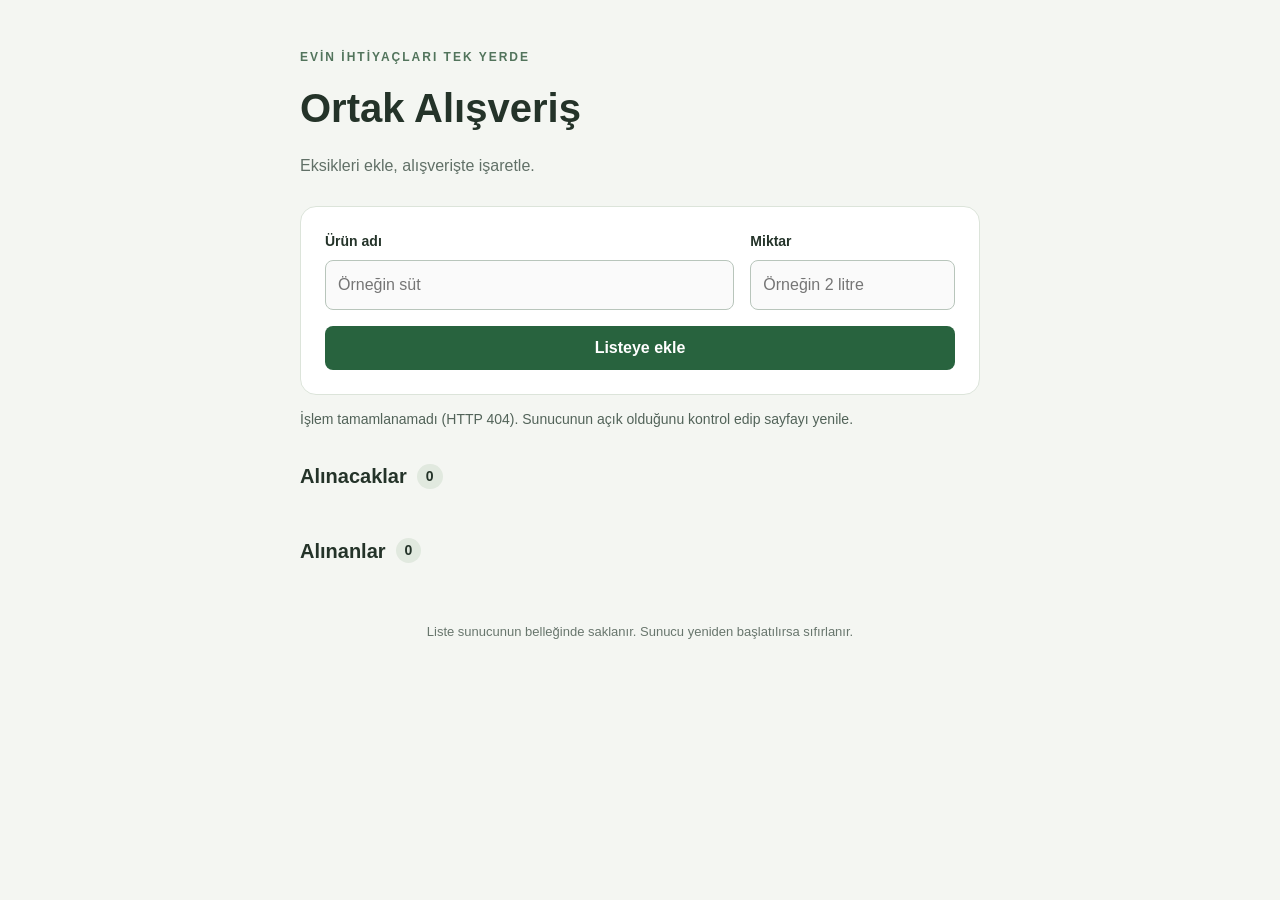
==== backend/src/main/resources/static/index.html @ 510e8f86 "Alışveriş ekranını Spring Boot API ile bağla" ====
<!doctype html>
<html lang="tr">
  <head>
    <meta charset="UTF-8" />
    <meta name="viewport" content="width=device-width, initial-scale=1.0" />
    <title>Ortak Alışveriş</title>
    <link rel="stylesheet" href="style.css" />
    <script src="app.js" defer></script>
  </head>
  <body>
    <main class="container">
      <header>
        <p class="eyebrow">EVİN İHTİYAÇLARI TEK YERDE</p>
        <h1>Ortak Alışveriş</h1>
        <p>Eksikleri ekle, alışverişte işaretle.</p>
      </header>

      <form id="product-form">
        <div class="field">
          <label for="product-name">Ürün adı</label>
          <input
            id="product-name"
            type="text"
            placeholder="Örneğin süt"
            maxlength="80"
            required
          />
        </div>

        <div class="field">
          <label for="product-quantity">Miktar</label>
          <input
            id="product-quantity"
            type="text"
            placeholder="Örneğin 2 litre"
            maxlength="40"
          />
        </div>

        <button class="add-button" type="submit">Listeye ekle</button>
      </form>

      <p id="status" class="status" role="status"></p>

      <section aria-labelledby="pending-title">
        <h2 id="pending-title">
          Alınacaklar <span id="pending-count">0</span>
        </h2>
        <p id="pending-empty" class="empty">
          Liste boş. İlk ihtiyacını yukarıdan ekle.
        </p>
        <ul id="pending-list" class="product-list"></ul>
      </section>

      <section aria-labelledby="completed-title">
        <h2 id="completed-title">
          Alınanlar <span id="completed-count">0</span>
        </h2>
        <p id="completed-empty" class="empty">
          Aldığın ürünler burada görünecek.
        </p>
        <ul id="completed-list" class="product-list"></ul>
      </section>

      <footer>
        Liste sunucunun belleğinde saklanır. Sunucu yeniden başlatılırsa
        sıfırlanır.
      </footer>
    </main>
  </body>
</html>
---- backend/src/main/resources/static/style.css ----
* {
  box-sizing: border-box;
}

body {
  margin: 0;
  background: #f4f6f2;
  color: #243329;
  font-family: Arial, sans-serif;
  line-height: 1.5;
}

.container {
  width: min(100% - 32px, 680px);
  margin: 48px auto;
}

header {
  margin-bottom: 28px;
}

.eyebrow {
  color: #52745c;
  font-size: 12px;
  font-weight: bold;
  letter-spacing: 2px;
}

h1 {
  margin: 8px 0;
  font-size: clamp(28px, 6vw, 40px);
}

header > p:last-child {
  color: #617067;
}

form {
  display: grid;
  grid-template-columns: 2fr 1fr;
  gap: 16px;
  padding: 24px;
  border: 1px solid #dce4da;
  border-radius: 16px;
  background: white;
}

.field {
  display: flex;
  flex-direction: column;
  gap: 8px;
}

label {
  font-size: 14px;
  font-weight: bold;
}

input {
  width: 100%;
  min-width: 0;
  padding: 12px;
  border: 1px solid #b8c5bb;
  border-radius: 8px;
  font: inherit;
}

button {
  min-height: 44px;
  padding: 10px 14px;
  border: 0;
  border-radius: 8px;
  font: inherit;
  font-weight: bold;
  cursor: pointer;
}

input:focus-visible,
button:focus-visible {
  outline: 3px solid #87b99a;
  outline-offset: 3px;
}

.add-button {
  grid-column: 1 / -1;
  background: #28633e;
  color: white;
}

.add-button:hover {
  background: #1e4e30;
}

.status {
  min-height: 24px;
  color: #526359;
  font-size: 14px;
}

section {
  margin-top: 28px;
}

h2 {
  display: flex;
  align-items: center;
  gap: 10px;
  font-size: 20px;
}

h2 span {
  padding: 2px 9px;
  border-radius: 20px;
  background: #e1e9df;
  font-size: 14px;
}

.empty {
  color: #68766d;
}

.product-list {
  display: grid;
  gap: 12px;
  margin: 0;
  padding: 0;
  list-style: none;
}

.product {
  display: flex;
  align-items: center;
  justify-content: space-between;
  gap: 16px;
  padding: 16px;
  border: 1px solid #dce4da;
  border-radius: 12px;
  background: white;
}

.product-info {
  min-width: 0;
  overflow-wrap: anywhere;
}

.product-name {
  display: block;
}

.product-quantity {
  display: block;
  margin-top: 4px;
  color: #68766d;
  font-size: 14px;
}

.product.completed .product-name {
  color: #68766d;
  text-decoration: line-through;
}

.product-actions {
  display: flex;
  flex-shrink: 0;
  gap: 8px;
}

.toggle-button {
  background: #e7f0e8;
  color: #245936;
}

.delete-button {
  background: #fbeceb;
  color: #9e3434;
}

footer {
  margin-top: 40px;
  color: #68766d;
  font-size: 13px;
  text-align: center;
}

@media (max-width: 480px) {
  .container {
    margin-top: 28px;
  }

  form {
    grid-template-columns: 1fr;
    padding: 18px;
  }

  .product {
    align-items: flex-start;
    flex-direction: column;
  }

  .product-actions {
    width: 100%;
  }

  .product-actions button {
    flex: 1;
  }
}
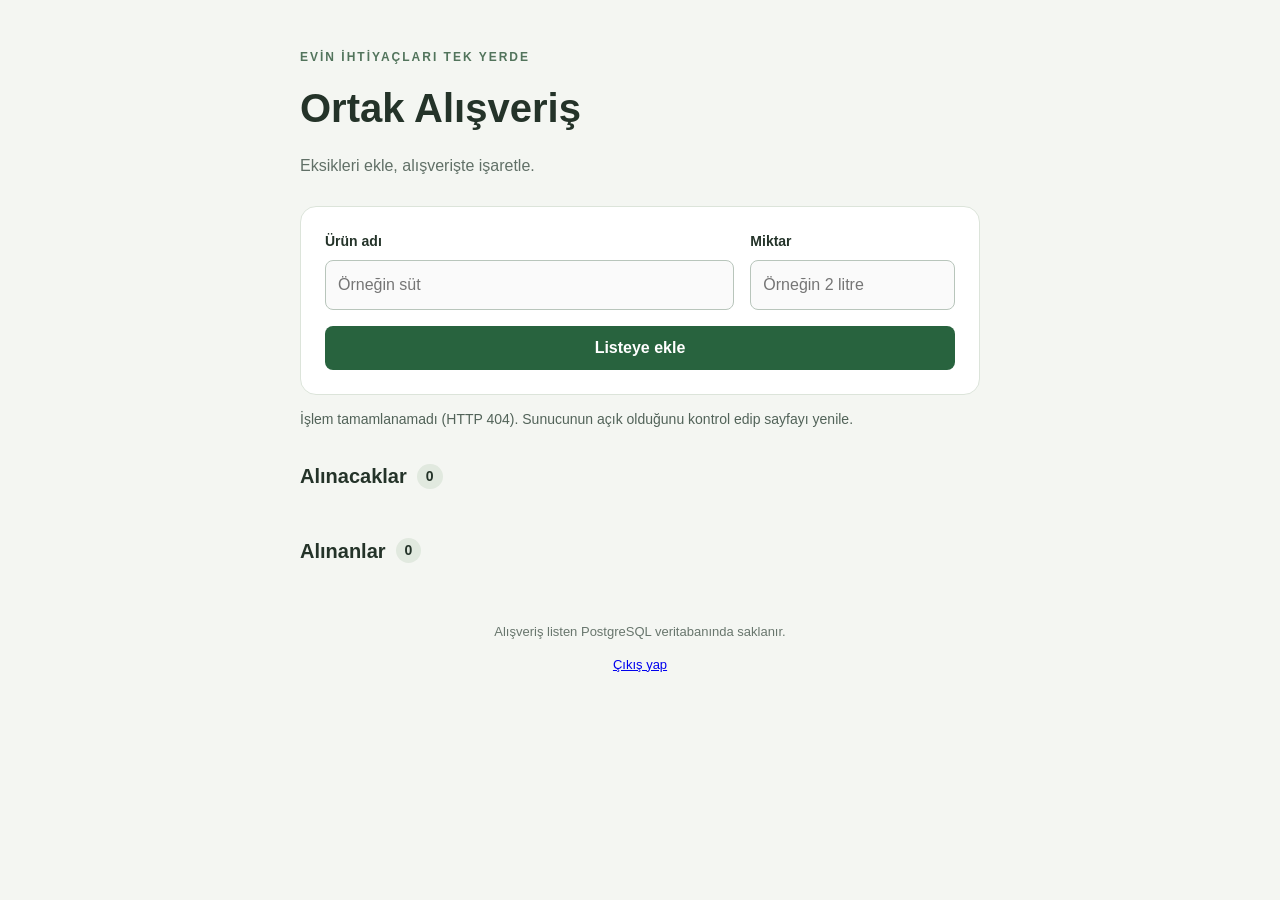
==== commit 250923b2: "Kullanıcı kaydı, oturum açma ve çıkış ekle" ====
--- a/backend/src/main/resources/static/index.html
+++ b/backend/src/main/resources/static/index.html
@@ -63,8 +63,8 @@
       </section>
 
       <footer>
-        Liste sunucunun belleğinde saklanır. Sunucu yeniden başlatılırsa
-        sıfırlanır.
+        <p>Alışveriş listen PostgreSQL veritabanında saklanır.</p>
+        <a href="/logout">Çıkış yap</a>
       </footer>
     </main>
   </body>
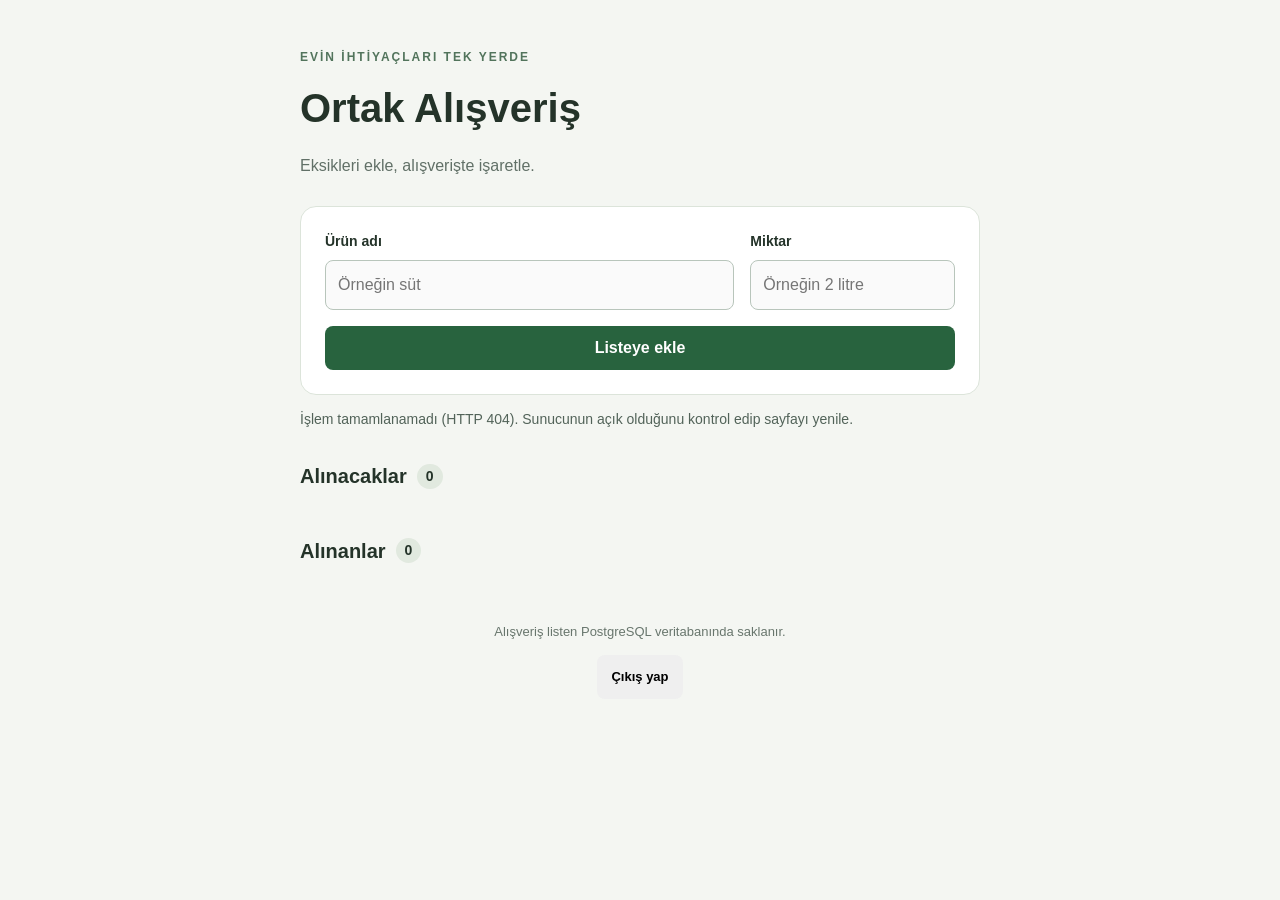
==== commit c1bbd963: "Türkçe giriş ekranını ve güvenli çıkış işlemini tamamla" ====
--- a/backend/src/main/resources/static/index.html
+++ b/backend/src/main/resources/static/index.html
@@ -64,7 +64,7 @@
 
       <footer>
         <p>Alışveriş listen PostgreSQL veritabanında saklanır.</p>
-        <a href="/logout">Çıkış yap</a>
+        <button id="logout-button" type="button">Çıkış yap</button>
       </footer>
     </main>
   </body>
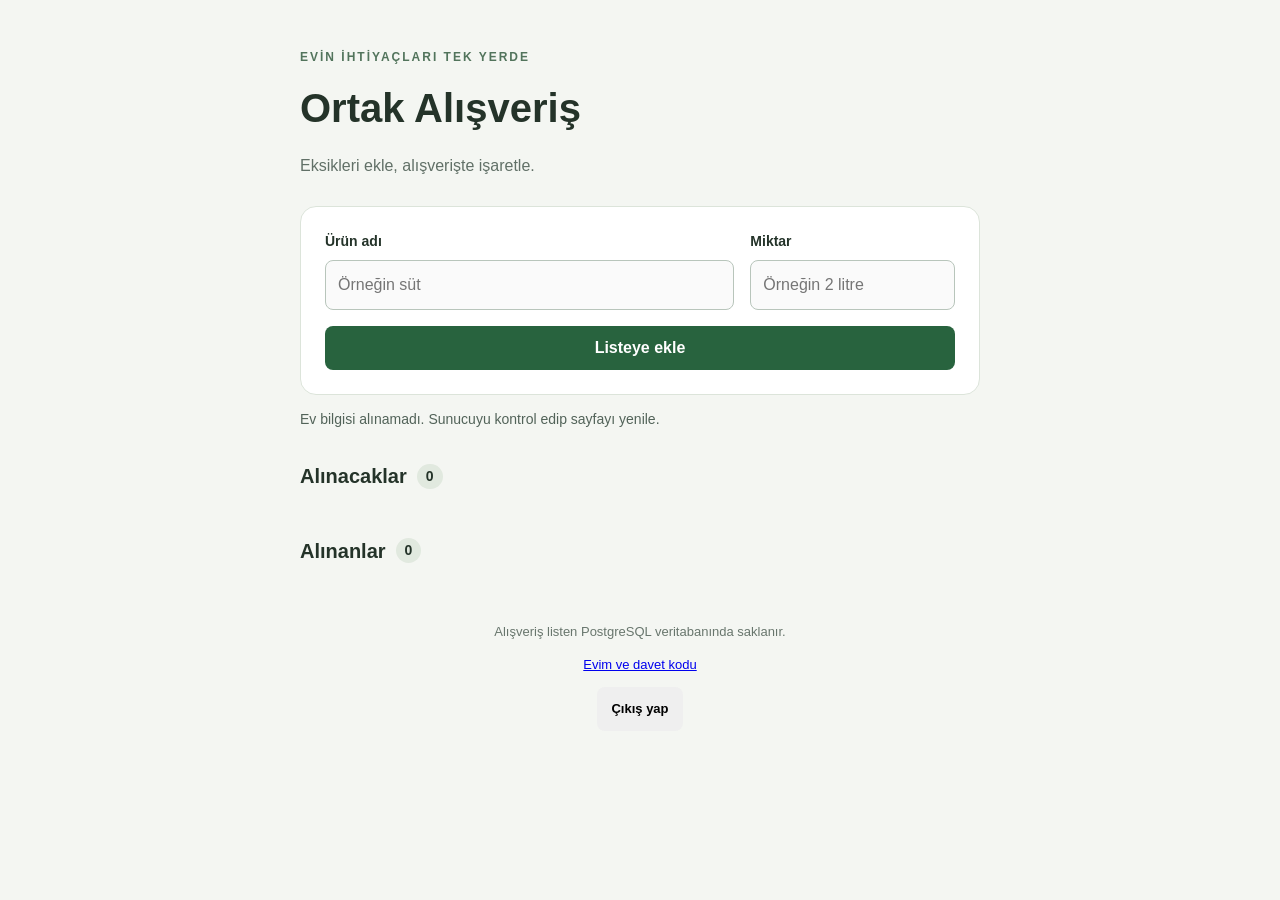
==== commit e427a6be: "Ev üyeliği ve eve özel ürün erişimi ekle" ====
--- a/backend/src/main/resources/static/index.html
+++ b/backend/src/main/resources/static/index.html
@@ -64,6 +64,7 @@
 
       <footer>
         <p>Alışveriş listen PostgreSQL veritabanında saklanır.</p>
+        <p><a href="/household.html">Evim ve davet kodu</a></p>
         <button id="logout-button" type="button">Çıkış yap</button>
       </footer>
     </main>
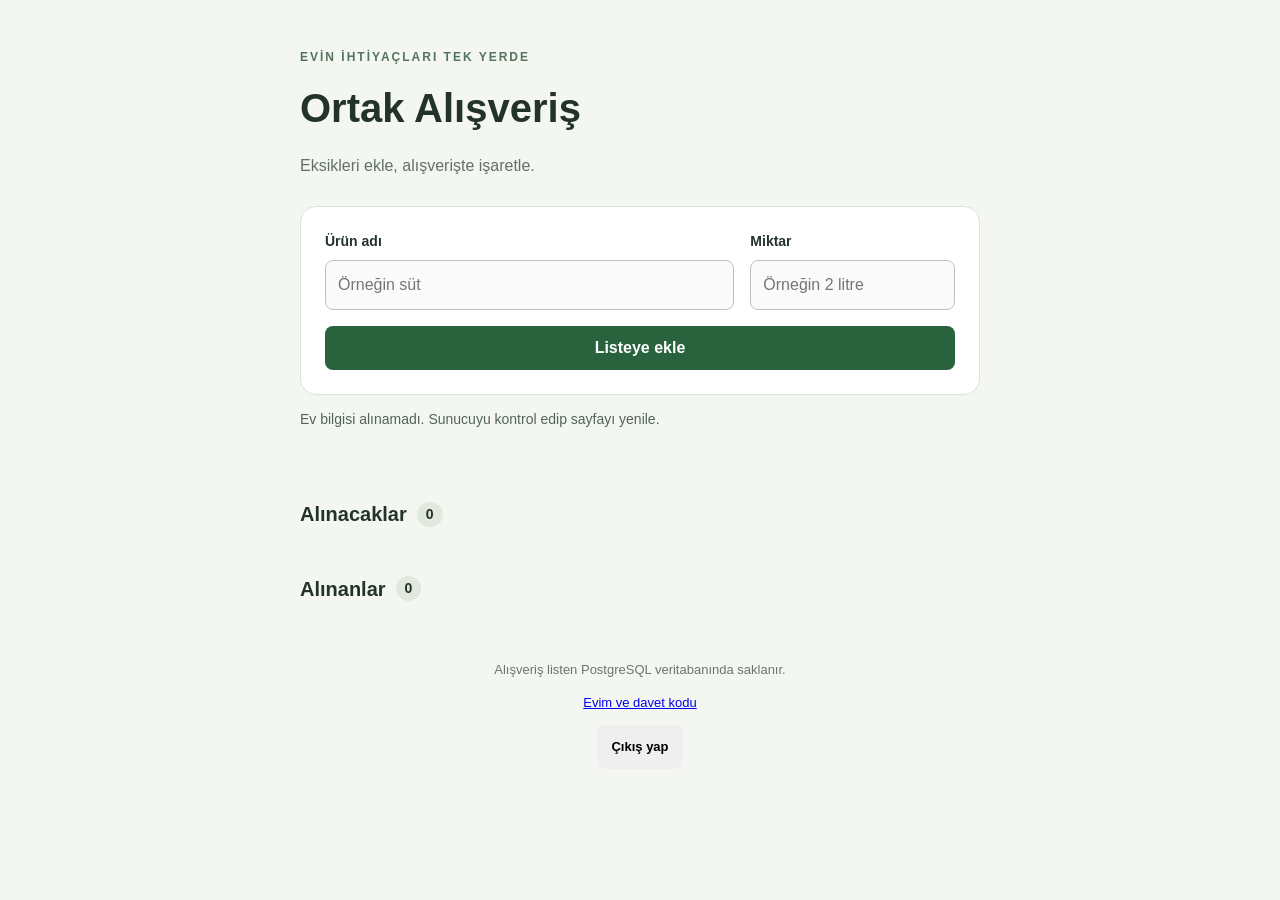
==== commit 72625ad0: "Ortak alışveriş listesini otomatik güncelle" ====
--- a/backend/src/main/resources/static/index.html
+++ b/backend/src/main/resources/static/index.html
@@ -41,6 +41,7 @@
       </form>
 
       <p id="status" class="status" role="status"></p>
+      <p id="sync-status" class="status" role="status"></p>
 
       <section aria-labelledby="pending-title">
         <h2 id="pending-title">
